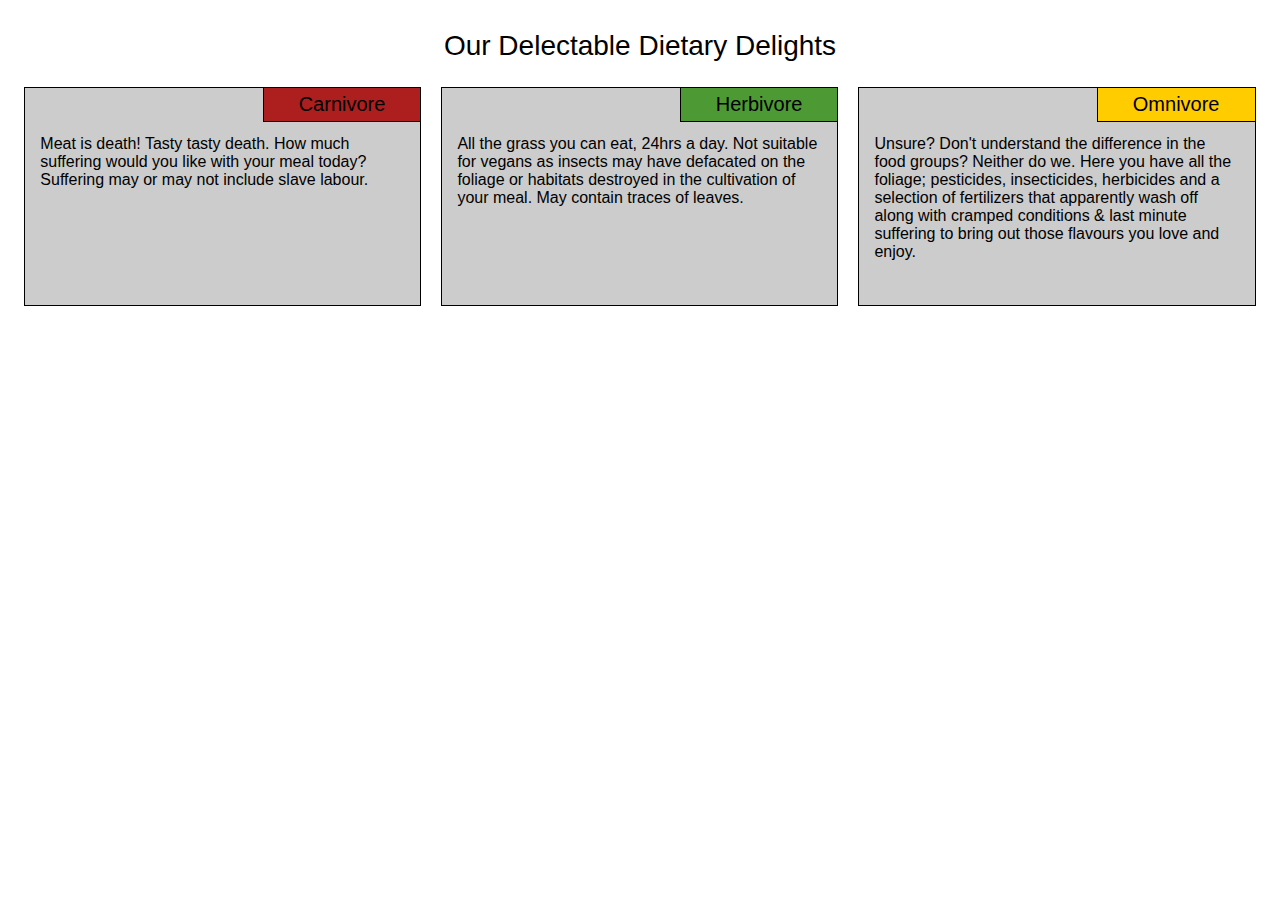
==== index.html @ 8ee2c5a1 "Assignment Complete!" ====
<!doctype html>
<html lang="en">
<head>
	<title>Our Coursera Web Dev While You Wait Menu!</title>
    <meta charset="utf-8">
    <meta name="viewport" content="width=device-width, initial-scale=1">
    <link rel="stylesheet" href="css/style.css">
 </head>
<body>
	<div id="heading">Our Delectable Dietary Delights</div>
	<div id="menu-container">
		<div class="col-lg-4 col-md-6 col-sm-12">
		  	<section id="carnivore" class="menu-item">
				<div class="menu-title">Carnivore</div>
				<div class="menu-text"><p>Meat is death! Tasty tasty death. How much suffering would you like with your meal today? Suffering may or may not include slave labour.</p></div>	
			</section>
		</div>
		<div class="col-lg-4 col-md-6 col-sm-12">
			<section id="herbivore" class="menu-item">
				<div class="menu-title">Herbivore</div>
				<div class="menu-text"><p>All the grass you can eat, 24hrs a day. Not suitable for vegans as insects may have defacated on the foliage or habitats destroyed in the cultivation of your meal. May contain traces of leaves.</p></div>
			</section>
		</div>				
		<div class="col-lg-4 col-md-12 col-sm-12">
			<section id="omnivore" class="menu-item">
				<div class="menu-title">Omnivore</div>
				<div class="menu-text"><p>Unsure? Don't understand the difference in the food groups? Neither do we. Here you have all the foliage; pesticides, insecticides, herbicides and a selection of fertilizers that apparently wash off along with cramped conditions &amp; last minute suffering to bring out those flavours you love and enjoy.</p></div>
			</section>	
		</div>
	</div>
</body>
</html>
---- css/style.css ----
* {
	box-sizing: border-box;
	font-family: Arial, Helvetica, sans-serif;
}
#heading {
	font-size: 1.75em;	
	text-align: center;
	margin: 30px 0 15px 0;
}
#menu-container {
  width: 99%;
  margin-left: auto;
  margin-right: auto;
}
.menu-title {
	border: 1px solid;
	position: absolute;
	right: -1px;
	top: -1px;
	font-size: 1.25em;
	padding: 5px 35px;
}
.menu-item {
	border: 1px solid;
	position: relative;
	padding: 27px 15px 0px 15px;
	background: #CCC;
	margin: 10px 10px;
}
#carnivore .menu-title {
	background: #ad1f1f;
}
#omnivore .menu-title {
	background: #ffcc00;
}
#herbivore .menu-title {
	background: #4d9933;
}

/********** Large devices **********/
@media (min-width: 992px) {
.menu-text {
	margin-top: 20px;
	height: 170px;
}
  .col-lg-1, .col-lg-2, .col-lg-3, .col-lg-4, .col-lg-5, .col-lg-6, .col-lg-7, .col-lg-8, .col-lg-9, .col-lg-10, .col-lg-11, .col-lg-12 {
    float: left;
  }
  .col-lg-1 {
    width: 8.33%;
  }
  .col-lg-2 {
    width: 16.66%;
  }
  .col-lg-3 {
    width: 25%;
  }
  .col-lg-4 {
    width: 33.33%;
  }
  .col-lg-5 {
    width: 41.66%;
  }
  .col-lg-6 {
    width: 50%;
  }
  .col-lg-7 {
    width: 58.33%;
  }
  .col-lg-8 {
    width: 66.66%;
  }
  .col-lg-9 {
    width: 74.99%;
  }
  .col-lg-10 {
    width: 83.33%;
  }
  .col-lg-11 {
    width: 91.66%;
  }
  .col-lg-12 {
    width: 100%;
  }
}

/********** Medium devices **********/
@media (min-width: 768px) and (max-width: 991px) {
.menu-text {
	margin-top: 20px;
	height: 120px;
}
  .col-md-1, .col-md-2, .col-md-3, .col-md-4, .col-md-5, .col-md-6, .col-md-7, .col-md-8, .col-md-9, .col-md-10, .col-md-11, .col-md-12 {
    float: left;
  }
  .col-md-1 {
    width: 8.33%;
  }
  .col-md-2 {
    width: 16.66%;
  }
  .col-md-3 {
    width: 25%;
  }
  .col-md-4 {
    width: 33.33%;
  }
  .col-md-5 {
    width: 41.66%;
  }
  .col-md-6 {
    width: 50%;
  }
  .col-md-7 {
    width: 58.33%;
  }
  .col-md-8 {
    width: 66.66%;
  }
  .col-md-9 {
    width: 74.99%;
  }
  .col-md-10 {
    width: 83.33%;
  }
  .col-md-11 {
    width: 91.66%;
  }
  .col-md-12 {
    width: 100%;
  }
}

/********** Small devices **********/
@media (max-width: 767px) {
.menu-text {
	margin-top: 20px;
}	
  #menu-container {
    width: 80%;
  }
  .col-sm-1, .col-sm-2, .col-sm-3, .col-sm-4, .col-sm-5, .col-sm-6, .col-sm-7, .col-sm-8, .col-sm-9, .col-sm-10, .col-sm-11, .col-sm-12 {
    float: left;
  }
  .col-sm-1 {
    width: 8.33%;
  }
  .col-sm-2 {
    width: 16.66%;
  }
  .col-sm-3 {
    width: 25%;
  }
  .col-sm-4 {
    width: 33.33%;
  }
  .col-sm-5 {
    width: 41.66%;
  }
  .col-sm-6 {
    width: 50%;
  }
  .col-sm-7 {
    width: 58.33%;
  }
  .col-sm-8 {
    width: 66.66%;
  }
  .col-sm-9 {
    width: 74.99%;
  }
  .col-sm-10 {
    width: 83.33%;
  }
  .col-sm-11 {
    width: 91.66%;
  }
  .col-sm-12 {
    width: 100%;
  }
}
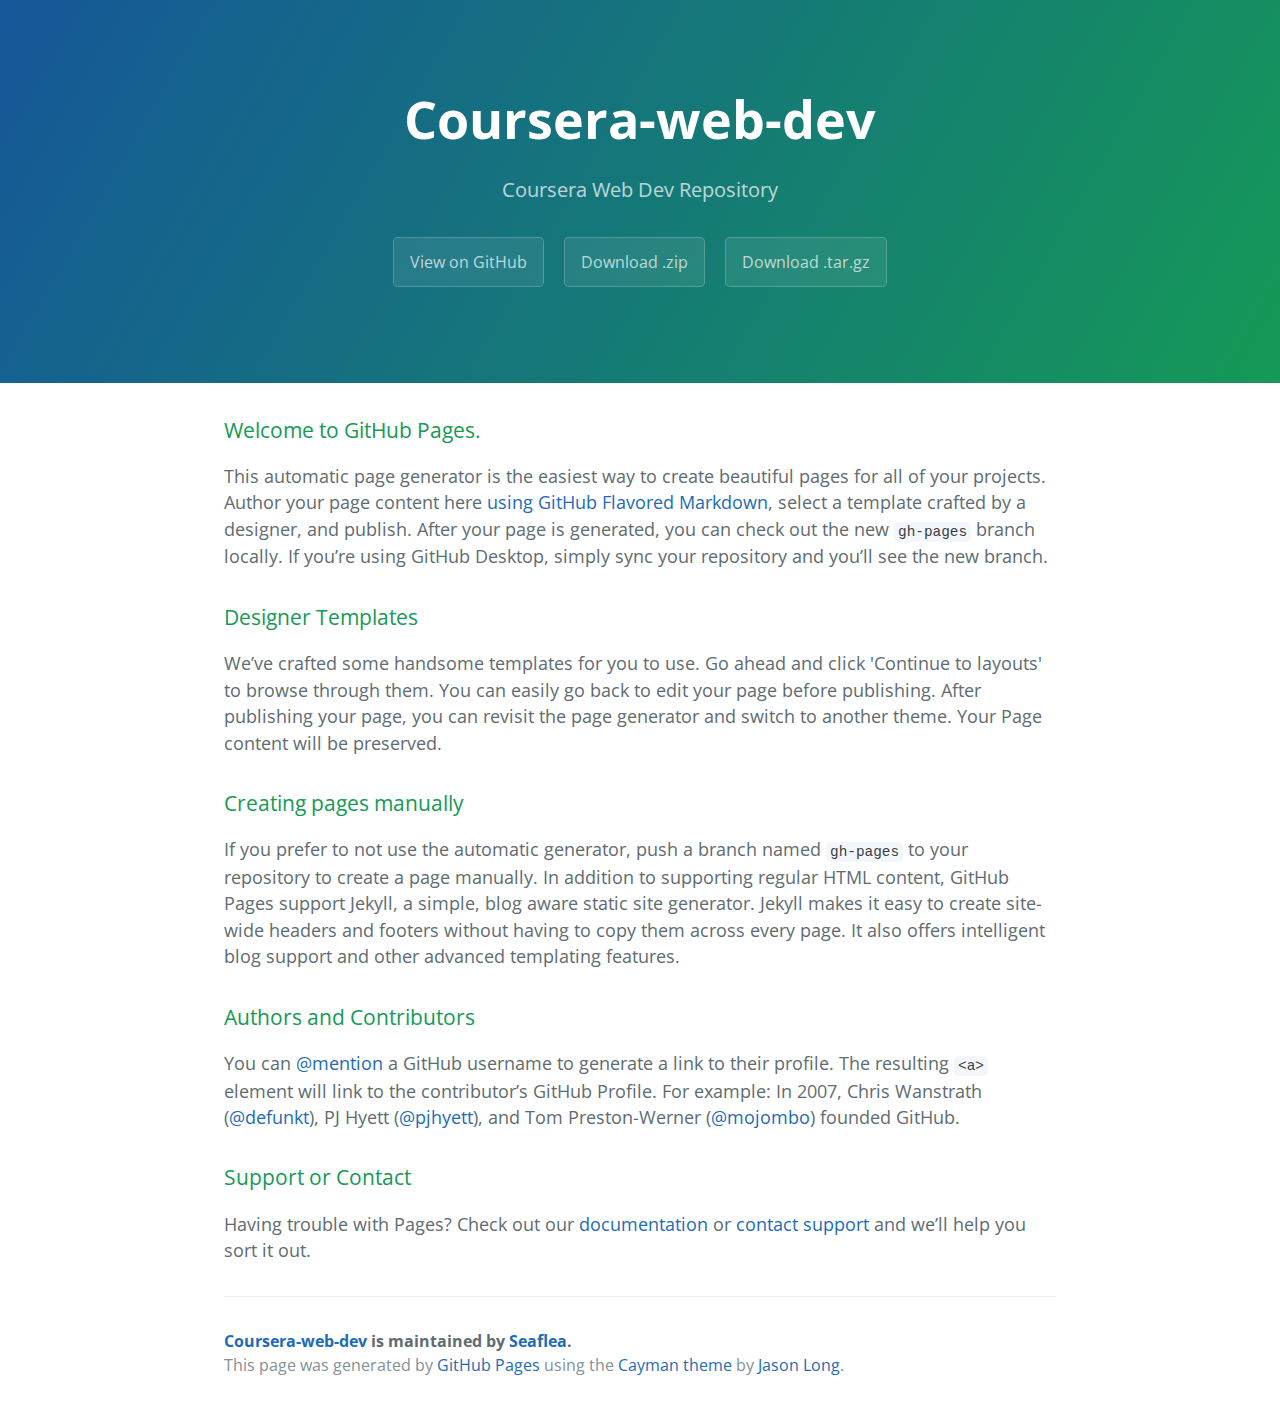
==== commit 5f75eab9: "Create gh-pages branch via GitHub" ====
--- a/index.html
+++ b/index.html
@@ -1,32 +1,57 @@
-<!doctype html>
-<html lang="en">
-<head>
-	<title>Our Coursera Web Dev While You Wait Menu!</title>
-    <meta charset="utf-8">
+<!DOCTYPE html>
+<html lang="en-us">
+  <head>
+    <meta charset="UTF-8">
+    <title>Coursera-web-dev by Seaflea</title>
     <meta name="viewport" content="width=device-width, initial-scale=1">
-    <link rel="stylesheet" href="css/style.css">
- </head>
-<body>
-	<div id="heading">Our Delectable Dietary Delights</div>
-	<div id="menu-container">
-		<div class="col-lg-4 col-md-6 col-sm-12">
-		  	<section id="carnivore" class="menu-item">
-				<div class="menu-title">Carnivore</div>
-				<div class="menu-text"><p>Meat is death! Tasty tasty death. How much suffering would you like with your meal today? Suffering may or may not include slave labour.</p></div>	
-			</section>
-		</div>
-		<div class="col-lg-4 col-md-6 col-sm-12">
-			<section id="herbivore" class="menu-item">
-				<div class="menu-title">Herbivore</div>
-				<div class="menu-text"><p>All the grass you can eat, 24hrs a day. Not suitable for vegans as insects may have defacated on the foliage or habitats destroyed in the cultivation of your meal. May contain traces of leaves.</p></div>
-			</section>
-		</div>				
-		<div class="col-lg-4 col-md-12 col-sm-12">
-			<section id="omnivore" class="menu-item">
-				<div class="menu-title">Omnivore</div>
-				<div class="menu-text"><p>Unsure? Don't understand the difference in the food groups? Neither do we. Here you have all the foliage; pesticides, insecticides, herbicides and a selection of fertilizers that apparently wash off along with cramped conditions &amp; last minute suffering to bring out those flavours you love and enjoy.</p></div>
-			</section>	
-		</div>
-	</div>
-</body>
-</html>+    <link rel="stylesheet" type="text/css" href="stylesheets/normalize.css" media="screen">
+    <link href='https://fonts.googleapis.com/css?family=Open+Sans:400,700' rel='stylesheet' type='text/css'>
+    <link rel="stylesheet" type="text/css" href="stylesheets/stylesheet.css" media="screen">
+    <link rel="stylesheet" type="text/css" href="stylesheets/github-light.css" media="screen">
+  </head>
+  <body>
+    <section class="page-header">
+      <h1 class="project-name">Coursera-web-dev</h1>
+      <h2 class="project-tagline">Coursera Web Dev Repository</h2>
+      <a href="https://github.com/Seaflea/coursera-web-dev" class="btn">View on GitHub</a>
+      <a href="https://github.com/Seaflea/coursera-web-dev/zipball/master" class="btn">Download .zip</a>
+      <a href="https://github.com/Seaflea/coursera-web-dev/tarball/master" class="btn">Download .tar.gz</a>
+    </section>
+
+    <section class="main-content">
+      <h3>
+<a id="welcome-to-github-pages" class="anchor" href="#welcome-to-github-pages" aria-hidden="true"><span aria-hidden="true" class="octicon octicon-link"></span></a>Welcome to GitHub Pages.</h3>
+
+<p>This automatic page generator is the easiest way to create beautiful pages for all of your projects. Author your page content here <a href="https://guides.github.com/features/mastering-markdown/">using GitHub Flavored Markdown</a>, select a template crafted by a designer, and publish. After your page is generated, you can check out the new <code>gh-pages</code> branch locally. If you’re using GitHub Desktop, simply sync your repository and you’ll see the new branch.</p>
+
+<h3>
+<a id="designer-templates" class="anchor" href="#designer-templates" aria-hidden="true"><span aria-hidden="true" class="octicon octicon-link"></span></a>Designer Templates</h3>
+
+<p>We’ve crafted some handsome templates for you to use. Go ahead and click 'Continue to layouts' to browse through them. You can easily go back to edit your page before publishing. After publishing your page, you can revisit the page generator and switch to another theme. Your Page content will be preserved.</p>
+
+<h3>
+<a id="creating-pages-manually" class="anchor" href="#creating-pages-manually" aria-hidden="true"><span aria-hidden="true" class="octicon octicon-link"></span></a>Creating pages manually</h3>
+
+<p>If you prefer to not use the automatic generator, push a branch named <code>gh-pages</code> to your repository to create a page manually. In addition to supporting regular HTML content, GitHub Pages support Jekyll, a simple, blog aware static site generator. Jekyll makes it easy to create site-wide headers and footers without having to copy them across every page. It also offers intelligent blog support and other advanced templating features.</p>
+
+<h3>
+<a id="authors-and-contributors" class="anchor" href="#authors-and-contributors" aria-hidden="true"><span aria-hidden="true" class="octicon octicon-link"></span></a>Authors and Contributors</h3>
+
+<p>You can <a href="https://help.github.com/articles/basic-writing-and-formatting-syntax/#mentioning-users-and-teams" class="user-mention">@mention</a> a GitHub username to generate a link to their profile. The resulting <code>&lt;a&gt;</code> element will link to the contributor’s GitHub Profile. For example: In 2007, Chris Wanstrath (<a href="https://github.com/defunkt" class="user-mention">@defunkt</a>), PJ Hyett (<a href="https://github.com/pjhyett" class="user-mention">@pjhyett</a>), and Tom Preston-Werner (<a href="https://github.com/mojombo" class="user-mention">@mojombo</a>) founded GitHub.</p>
+
+<h3>
+<a id="support-or-contact" class="anchor" href="#support-or-contact" aria-hidden="true"><span aria-hidden="true" class="octicon octicon-link"></span></a>Support or Contact</h3>
+
+<p>Having trouble with Pages? Check out our <a href="https://help.github.com/pages">documentation</a> or <a href="https://github.com/contact">contact support</a> and we’ll help you sort it out.</p>
+
+      <footer class="site-footer">
+        <span class="site-footer-owner"><a href="https://github.com/Seaflea/coursera-web-dev">Coursera-web-dev</a> is maintained by <a href="https://github.com/Seaflea">Seaflea</a>.</span>
+
+        <span class="site-footer-credits">This page was generated by <a href="https://pages.github.com">GitHub Pages</a> using the <a href="https://github.com/jasonlong/cayman-theme">Cayman theme</a> by <a href="https://twitter.com/jasonlong">Jason Long</a>.</span>
+      </footer>
+
+    </section>
+
+  
+  </body>
+</html>
--- a/stylesheets/stylesheet.css
+++ b/stylesheets/stylesheet.css
@@ -0,0 +1,245 @@
+* {
+  box-sizing: border-box; }
+
+body {
+  padding: 0;
+  margin: 0;
+  font-family: "Open Sans", "Helvetica Neue", Helvetica, Arial, sans-serif;
+  font-size: 16px;
+  line-height: 1.5;
+  color: #606c71; }
+
+a {
+  color: #1e6bb8;
+  text-decoration: none; }
+  a:hover {
+    text-decoration: underline; }
+
+.btn {
+  display: inline-block;
+  margin-bottom: 1rem;
+  color: rgba(255, 255, 255, 0.7);
+  background-color: rgba(255, 255, 255, 0.08);
+  border-color: rgba(255, 255, 255, 0.2);
+  border-style: solid;
+  border-width: 1px;
+  border-radius: 0.3rem;
+  transition: color 0.2s, background-color 0.2s, border-color 0.2s; }
+  .btn + .btn {
+    margin-left: 1rem; }
+
+.btn:hover {
+  color: rgba(255, 255, 255, 0.8);
+  text-decoration: none;
+  background-color: rgba(255, 255, 255, 0.2);
+  border-color: rgba(255, 255, 255, 0.3); }
+
+@media screen and (min-width: 64em) {
+  .btn {
+    padding: 0.75rem 1rem; } }
+
+@media screen and (min-width: 42em) and (max-width: 64em) {
+  .btn {
+    padding: 0.6rem 0.9rem;
+    font-size: 0.9rem; } }
+
+@media screen and (max-width: 42em) {
+  .btn {
+    display: block;
+    width: 100%;
+    padding: 0.75rem;
+    font-size: 0.9rem; }
+    .btn + .btn {
+      margin-top: 1rem;
+      margin-left: 0; } }
+
+.page-header {
+  color: #fff;
+  text-align: center;
+  background-color: #159957;
+  background-image: linear-gradient(120deg, #155799, #159957); }
+
+@media screen and (min-width: 64em) {
+  .page-header {
+    padding: 5rem 6rem; } }
+
+@media screen and (min-width: 42em) and (max-width: 64em) {
+  .page-header {
+    padding: 3rem 4rem; } }
+
+@media screen and (max-width: 42em) {
+  .page-header {
+    padding: 2rem 1rem; } }
+
+.project-name {
+  margin-top: 0;
+  margin-bottom: 0.1rem; }
+
+@media screen and (min-width: 64em) {
+  .project-name {
+    font-size: 3.25rem; } }
+
+@media screen and (min-width: 42em) and (max-width: 64em) {
+  .project-name {
+    font-size: 2.25rem; } }
+
+@media screen and (max-width: 42em) {
+  .project-name {
+    font-size: 1.75rem; } }
+
+.project-tagline {
+  margin-bottom: 2rem;
+  font-weight: normal;
+  opacity: 0.7; }
+
+@media screen and (min-width: 64em) {
+  .project-tagline {
+    font-size: 1.25rem; } }
+
+@media screen and (min-width: 42em) and (max-width: 64em) {
+  .project-tagline {
+    font-size: 1.15rem; } }
+
+@media screen and (max-width: 42em) {
+  .project-tagline {
+    font-size: 1rem; } }
+
+.main-content :first-child {
+  margin-top: 0; }
+.main-content img {
+  max-width: 100%; }
+.main-content h1, .main-content h2, .main-content h3, .main-content h4, .main-content h5, .main-content h6 {
+  margin-top: 2rem;
+  margin-bottom: 1rem;
+  font-weight: normal;
+  color: #159957; }
+.main-content p {
+  margin-bottom: 1em; }
+.main-content code {
+  padding: 2px 4px;
+  font-family: Consolas, "Liberation Mono", Menlo, Courier, monospace;
+  font-size: 0.9rem;
+  color: #383e41;
+  background-color: #f3f6fa;
+  border-radius: 0.3rem; }
+.main-content pre {
+  padding: 0.8rem;
+  margin-top: 0;
+  margin-bottom: 1rem;
+  font: 1rem Consolas, "Liberation Mono", Menlo, Courier, monospace;
+  color: #567482;
+  word-wrap: normal;
+  background-color: #f3f6fa;
+  border: solid 1px #dce6f0;
+  border-radius: 0.3rem; }
+  .main-content pre > code {
+    padding: 0;
+    margin: 0;
+    font-size: 0.9rem;
+    color: #567482;
+    word-break: normal;
+    white-space: pre;
+    background: transparent;
+    border: 0; }
+.main-content .highlight {
+  margin-bottom: 1rem; }
+  .main-content .highlight pre {
+    margin-bottom: 0;
+    word-break: normal; }
+.main-content .highlight pre, .main-content pre {
+  padding: 0.8rem;
+  overflow: auto;
+  font-size: 0.9rem;
+  line-height: 1.45;
+  border-radius: 0.3rem; }
+.main-content pre code, .main-content pre tt {
+  display: inline;
+  max-width: initial;
+  padding: 0;
+  margin: 0;
+  overflow: initial;
+  line-height: inherit;
+  word-wrap: normal;
+  background-color: transparent;
+  border: 0; }
+  .main-content pre code:before, .main-content pre code:after, .main-content pre tt:before, .main-content pre tt:after {
+    content: normal; }
+.main-content ul, .main-content ol {
+  margin-top: 0; }
+.main-content blockquote {
+  padding: 0 1rem;
+  margin-left: 0;
+  color: #819198;
+  border-left: 0.3rem solid #dce6f0; }
+  .main-content blockquote > :first-child {
+    margin-top: 0; }
+  .main-content blockquote > :last-child {
+    margin-bottom: 0; }
+.main-content table {
+  display: block;
+  width: 100%;
+  overflow: auto;
+  word-break: normal;
+  word-break: keep-all; }
+  .main-content table th {
+    font-weight: bold; }
+  .main-content table th, .main-content table td {
+    padding: 0.5rem 1rem;
+    border: 1px solid #e9ebec; }
+.main-content dl {
+  padding: 0; }
+  .main-content dl dt {
+    padding: 0;
+    margin-top: 1rem;
+    font-size: 1rem;
+    font-weight: bold; }
+  .main-content dl dd {
+    padding: 0;
+    margin-bottom: 1rem; }
+.main-content hr {
+  height: 2px;
+  padding: 0;
+  margin: 1rem 0;
+  background-color: #eff0f1;
+  border: 0; }
+
+@media screen and (min-width: 64em) {
+  .main-content {
+    max-width: 64rem;
+    padding: 2rem 6rem;
+    margin: 0 auto;
+    font-size: 1.1rem; } }
+
+@media screen and (min-width: 42em) and (max-width: 64em) {
+  .main-content {
+    padding: 2rem 4rem;
+    font-size: 1.1rem; } }
+
+@media screen and (max-width: 42em) {
+  .main-content {
+    padding: 2rem 1rem;
+    font-size: 1rem; } }
+
+.site-footer {
+  padding-top: 2rem;
+  margin-top: 2rem;
+  border-top: solid 1px #eff0f1; }
+
+.site-footer-owner {
+  display: block;
+  font-weight: bold; }
+
+.site-footer-credits {
+  color: #819198; }
+
+@media screen and (min-width: 64em) {
+  .site-footer {
+    font-size: 1rem; } }
+
+@media screen and (min-width: 42em) and (max-width: 64em) {
+  .site-footer {
+    font-size: 1rem; } }
+
+@media screen and (max-width: 42em) {
+  .site-footer {
+    font-size: 0.9rem; } }
--- a/stylesheets/github-light.css
+++ b/stylesheets/github-light.css
@@ -0,0 +1,124 @@
+/*
+The MIT License (MIT)
+
+Copyright (c) 2016 GitHub, Inc.
+
+Permission is hereby granted, free of charge, to any person obtaining a copy
+of this software and associated documentation files (the "Software"), to deal
+in the Software without restriction, including without limitation the rights
+to use, copy, modify, merge, publish, distribute, sublicense, and/or sell
+copies of the Software, and to permit persons to whom the Software is
+furnished to do so, subject to the following conditions:
+
+The above copyright notice and this permission notice shall be included in all
+copies or substantial portions of the Software.
+
+THE SOFTWARE IS PROVIDED "AS IS", WITHOUT WARRANTY OF ANY KIND, EXPRESS OR
+IMPLIED, INCLUDING BUT NOT LIMITED TO THE WARRANTIES OF MERCHANTABILITY,
+FITNESS FOR A PARTICULAR PURPOSE AND NONINFRINGEMENT. IN NO EVENT SHALL THE
+AUTHORS OR COPYRIGHT HOLDERS BE LIABLE FOR ANY CLAIM, DAMAGES OR OTHER
+LIABILITY, WHETHER IN AN ACTION OF CONTRACT, TORT OR OTHERWISE, ARISING FROM,
+OUT OF OR IN CONNECTION WITH THE SOFTWARE OR THE USE OR OTHER DEALINGS IN THE
+SOFTWARE.
+
+*/
+
+.pl-c /* comment */ {
+  color: #969896;
+}
+
+.pl-c1 /* constant, variable.other.constant, support, meta.property-name, support.constant, support.variable, meta.module-reference, markup.raw, meta.diff.header */,
+.pl-s .pl-v /* string variable */ {
+  color: #0086b3;
+}
+
+.pl-e /* entity */,
+.pl-en /* entity.name */ {
+  color: #795da3;
+}
+
+.pl-smi /* variable.parameter.function, storage.modifier.package, storage.modifier.import, storage.type.java, variable.other */,
+.pl-s .pl-s1 /* string source */ {
+  color: #333;
+}
+
+.pl-ent /* entity.name.tag */ {
+  color: #63a35c;
+}
+
+.pl-k /* keyword, storage, storage.type */ {
+  color: #a71d5d;
+}
+
+.pl-s /* string */,
+.pl-pds /* punctuation.definition.string, string.regexp.character-class */,
+.pl-s .pl-pse .pl-s1 /* string punctuation.section.embedded source */,
+.pl-sr /* string.regexp */,
+.pl-sr .pl-cce /* string.regexp constant.character.escape */,
+.pl-sr .pl-sre /* string.regexp source.ruby.embedded */,
+.pl-sr .pl-sra /* string.regexp string.regexp.arbitrary-repitition */ {
+  color: #183691;
+}
+
+.pl-v /* variable */ {
+  color: #ed6a43;
+}
+
+.pl-id /* invalid.deprecated */ {
+  color: #b52a1d;
+}
+
+.pl-ii /* invalid.illegal */ {
+  color: #f8f8f8;
+  background-color: #b52a1d;
+}
+
+.pl-sr .pl-cce /* string.regexp constant.character.escape */ {
+  font-weight: bold;
+  color: #63a35c;
+}
+
+.pl-ml /* markup.list */ {
+  color: #693a17;
+}
+
+.pl-mh /* markup.heading */,
+.pl-mh .pl-en /* markup.heading entity.name */,
+.pl-ms /* meta.separator */ {
+  font-weight: bold;
+  color: #1d3e81;
+}
+
+.pl-mq /* markup.quote */ {
+  color: #008080;
+}
+
+.pl-mi /* markup.italic */ {
+  font-style: italic;
+  color: #333;
+}
+
+.pl-mb /* markup.bold */ {
+  font-weight: bold;
+  color: #333;
+}
+
+.pl-md /* markup.deleted, meta.diff.header.from-file */ {
+  color: #bd2c00;
+  background-color: #ffecec;
+}
+
+.pl-mi1 /* markup.inserted, meta.diff.header.to-file */ {
+  color: #55a532;
+  background-color: #eaffea;
+}
+
+.pl-mdr /* meta.diff.range */ {
+  font-weight: bold;
+  color: #795da3;
+}
+
+.pl-mo /* meta.output */ {
+  color: #1d3e81;
+}
+
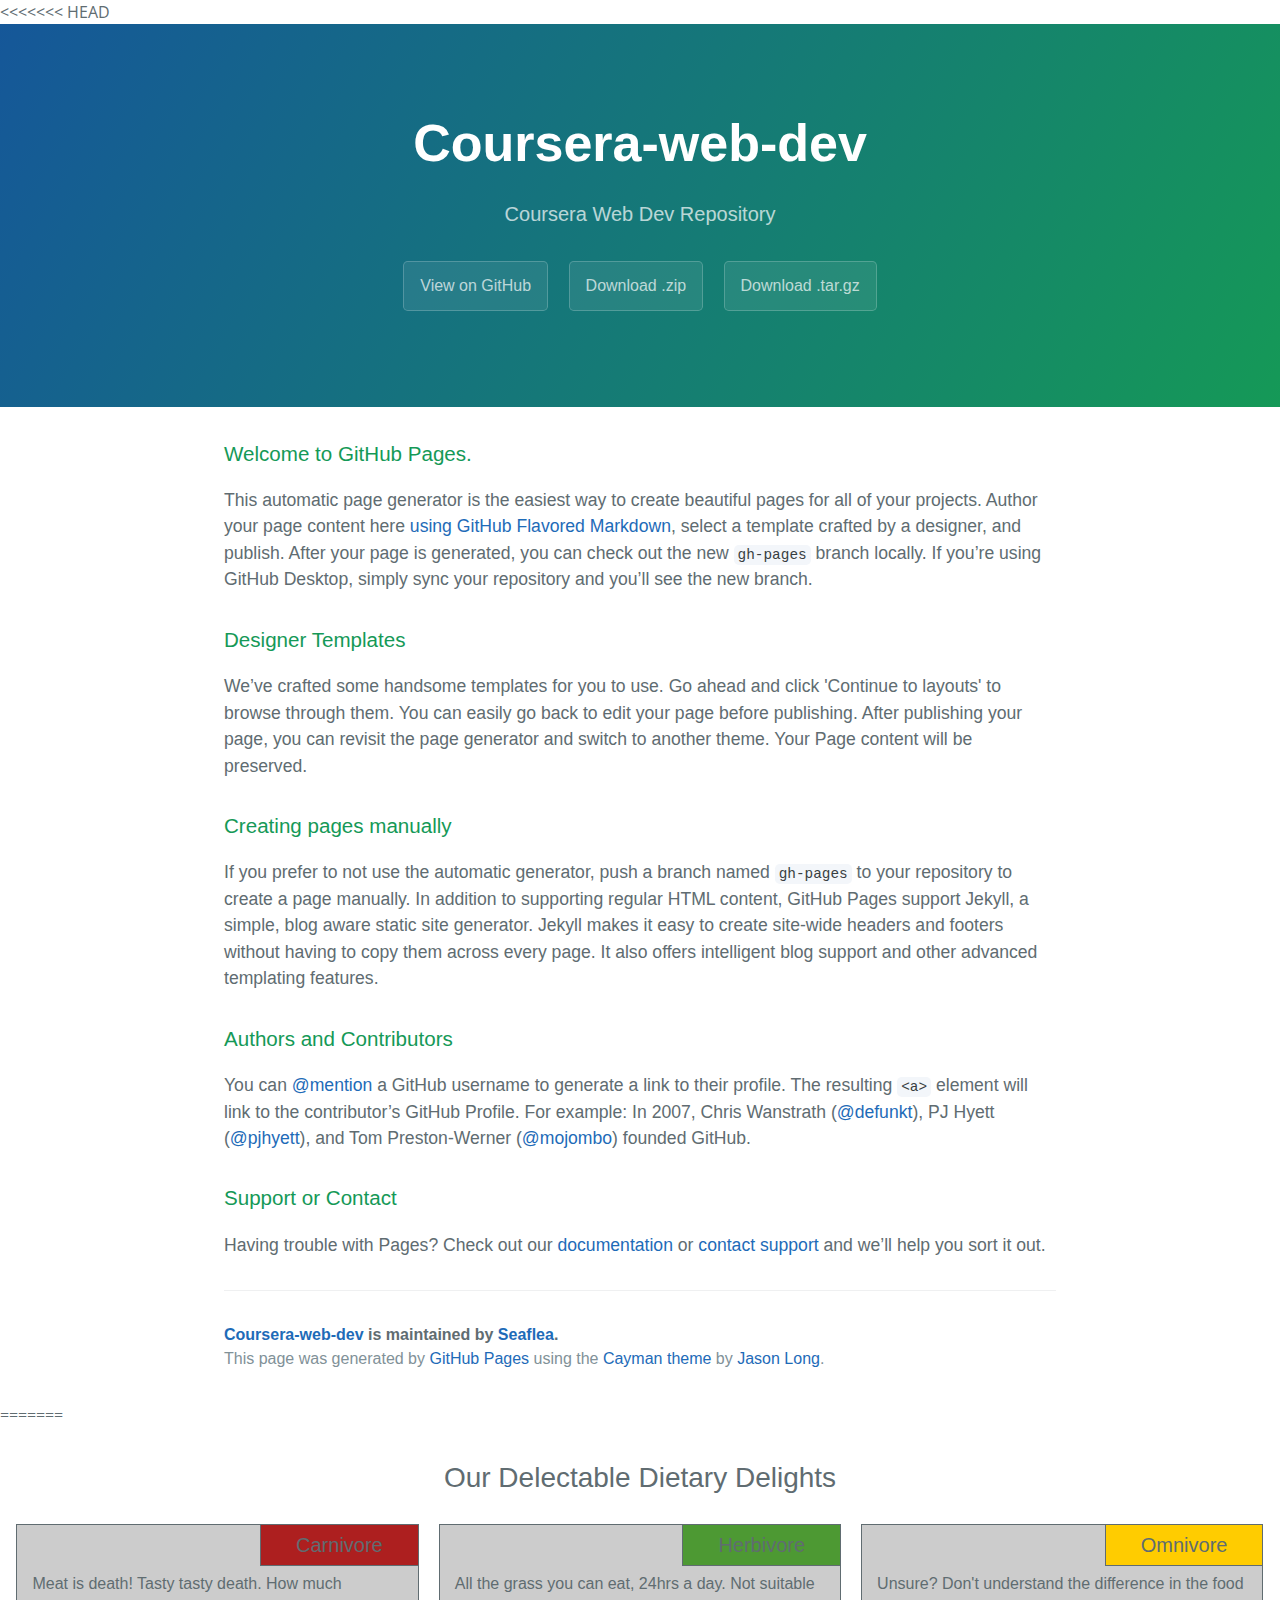
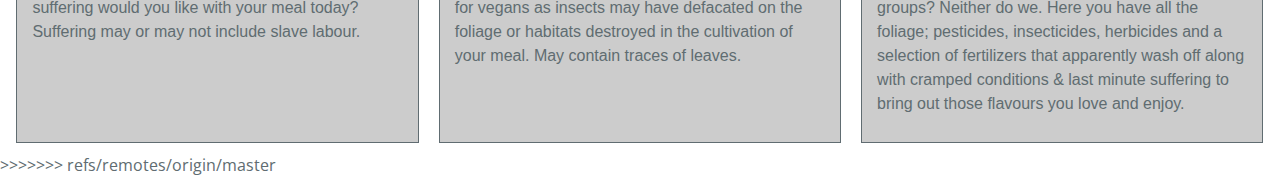
==== commit 6405fb2d: "Merge remote-tracking branch 'refs/remotes/origin/master' into gh-pages" ====
--- a/index.html
+++ b/index.html
@@ -1,3 +1,4 @@
+<<<<<<< HEAD
 <!DOCTYPE html>
 <html lang="en-us">
   <head>
@@ -55,3 +56,37 @@
   
   </body>
 </html>
+=======
+<!doctype html>
+<html lang="en">
+<head>
+	<title>Our Coursera Web Dev While You Wait Menu!</title>
+    <meta charset="utf-8">
+    <meta name="viewport" content="width=device-width, initial-scale=1">
+    <link rel="stylesheet" href="css/style.css">
+ </head>
+<body>
+	<div id="heading">Our Delectable Dietary Delights</div>
+	<div id="menu-container">
+		<div class="col-lg-4 col-md-6 col-sm-12">
+		  	<section id="carnivore" class="menu-item">
+				<div class="menu-title">Carnivore</div>
+				<div class="menu-text"><p>Meat is death! Tasty tasty death. How much suffering would you like with your meal today? Suffering may or may not include slave labour.</p></div>	
+			</section>
+		</div>
+		<div class="col-lg-4 col-md-6 col-sm-12">
+			<section id="herbivore" class="menu-item">
+				<div class="menu-title">Herbivore</div>
+				<div class="menu-text"><p>All the grass you can eat, 24hrs a day. Not suitable for vegans as insects may have defacated on the foliage or habitats destroyed in the cultivation of your meal. May contain traces of leaves.</p></div>
+			</section>
+		</div>				
+		<div class="col-lg-4 col-md-12 col-sm-12">
+			<section id="omnivore" class="menu-item">
+				<div class="menu-title">Omnivore</div>
+				<div class="menu-text"><p>Unsure? Don't understand the difference in the food groups? Neither do we. Here you have all the foliage; pesticides, insecticides, herbicides and a selection of fertilizers that apparently wash off along with cramped conditions &amp; last minute suffering to bring out those flavours you love and enjoy.</p></div>
+			</section>	
+		</div>
+	</div>
+</body>
+</html>
+>>>>>>> refs/remotes/origin/master
--- a/css/style.css
+++ b/css/style.css
@@ -0,0 +1,81 @@
+* {
+	box-sizing: border-box;
+	font-family: Arial, Helvetica, sans-serif;
+}
+#heading {
+	font-size: 1.75em;	
+	text-align: center;
+	margin: 30px 0 15px 0;
+}
+#menu-container {
+  width: 99%;
+  margin-left: auto;
+  margin-right: auto;
+}
+.menu-title {
+	border: 1px solid;
+	position: absolute;
+	right: -1px;
+	top: -1px;
+	font-size: 1.25em;
+	padding: 5px 35px;
+}
+.menu-item {
+	border: 1px solid;
+	position: relative;
+	padding: 27px 15px 0px 15px;
+	background: #CCC;
+	margin: 10px 10px;
+}
+#carnivore .menu-title {
+	background: #ad1f1f;
+}
+#omnivore .menu-title {
+	background: #ffcc00;
+}
+#herbivore .menu-title {
+	background: #4d9933;
+}
+
+/********** Large devices **********/
+@media (min-width: 992px) {
+  .menu-text {
+	margin-top: 20px;
+	height: 170px;
+  }
+  .col-lg-4{
+    float: left;
+    width: 33.33%;
+  }
+}
+
+/********** Medium devices **********/
+@media (min-width: 768px) and (max-width: 991px) {
+  .menu-text {
+	margin-top: 20px;
+	height: 120px;
+  }
+  .col-md-6, .col-md-12 {
+    float: left;
+  }
+  .col-md-6 {
+    width: 50%;
+  }
+  .col-md-12 {
+    width: 100%;
+  }
+}
+
+/********** Small devices **********/
+@media (max-width: 767px) {
+  .menu-text {
+	margin-top: 20px;
+  }	
+  #menu-container {
+    width: 90%;
+  }
+  .col-sm-12 {
+    float: left;
+    width: 100%;
+  }
+}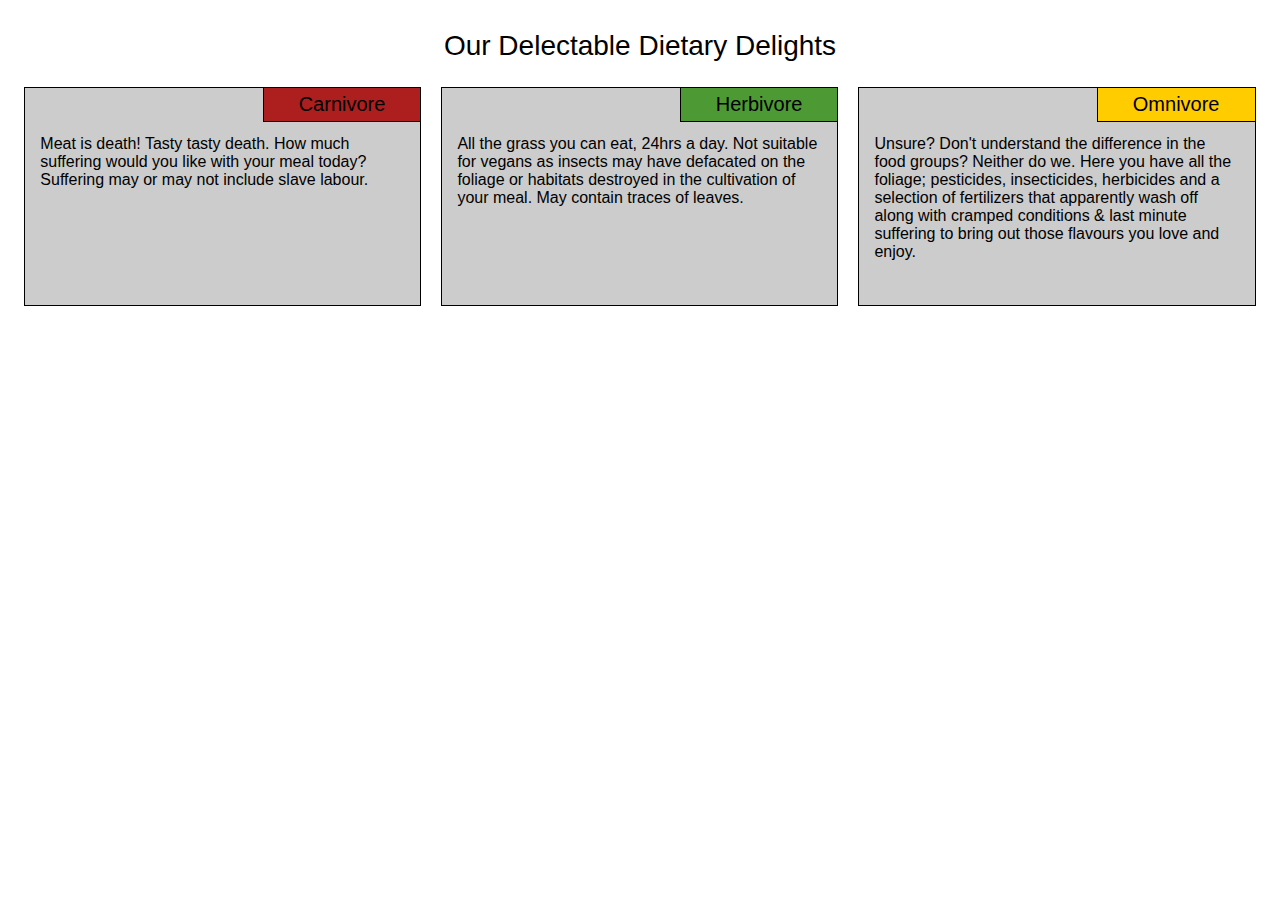
==== commit bd16dab6: "Removing github index.html" ====
--- a/index.html
+++ b/index.html
@@ -1,62 +1,3 @@
-<<<<<<< HEAD
-<!DOCTYPE html>
-<html lang="en-us">
-  <head>
-    <meta charset="UTF-8">
-    <title>Coursera-web-dev by Seaflea</title>
-    <meta name="viewport" content="width=device-width, initial-scale=1">
-    <link rel="stylesheet" type="text/css" href="stylesheets/normalize.css" media="screen">
-    <link href='https://fonts.googleapis.com/css?family=Open+Sans:400,700' rel='stylesheet' type='text/css'>
-    <link rel="stylesheet" type="text/css" href="stylesheets/stylesheet.css" media="screen">
-    <link rel="stylesheet" type="text/css" href="stylesheets/github-light.css" media="screen">
-  </head>
-  <body>
-    <section class="page-header">
-      <h1 class="project-name">Coursera-web-dev</h1>
-      <h2 class="project-tagline">Coursera Web Dev Repository</h2>
-      <a href="https://github.com/Seaflea/coursera-web-dev" class="btn">View on GitHub</a>
-      <a href="https://github.com/Seaflea/coursera-web-dev/zipball/master" class="btn">Download .zip</a>
-      <a href="https://github.com/Seaflea/coursera-web-dev/tarball/master" class="btn">Download .tar.gz</a>
-    </section>
-
-    <section class="main-content">
-      <h3>
-<a id="welcome-to-github-pages" class="anchor" href="#welcome-to-github-pages" aria-hidden="true"><span aria-hidden="true" class="octicon octicon-link"></span></a>Welcome to GitHub Pages.</h3>
-
-<p>This automatic page generator is the easiest way to create beautiful pages for all of your projects. Author your page content here <a href="https://guides.github.com/features/mastering-markdown/">using GitHub Flavored Markdown</a>, select a template crafted by a designer, and publish. After your page is generated, you can check out the new <code>gh-pages</code> branch locally. If you’re using GitHub Desktop, simply sync your repository and you’ll see the new branch.</p>
-
-<h3>
-<a id="designer-templates" class="anchor" href="#designer-templates" aria-hidden="true"><span aria-hidden="true" class="octicon octicon-link"></span></a>Designer Templates</h3>
-
-<p>We’ve crafted some handsome templates for you to use. Go ahead and click 'Continue to layouts' to browse through them. You can easily go back to edit your page before publishing. After publishing your page, you can revisit the page generator and switch to another theme. Your Page content will be preserved.</p>
-
-<h3>
-<a id="creating-pages-manually" class="anchor" href="#creating-pages-manually" aria-hidden="true"><span aria-hidden="true" class="octicon octicon-link"></span></a>Creating pages manually</h3>
-
-<p>If you prefer to not use the automatic generator, push a branch named <code>gh-pages</code> to your repository to create a page manually. In addition to supporting regular HTML content, GitHub Pages support Jekyll, a simple, blog aware static site generator. Jekyll makes it easy to create site-wide headers and footers without having to copy them across every page. It also offers intelligent blog support and other advanced templating features.</p>
-
-<h3>
-<a id="authors-and-contributors" class="anchor" href="#authors-and-contributors" aria-hidden="true"><span aria-hidden="true" class="octicon octicon-link"></span></a>Authors and Contributors</h3>
-
-<p>You can <a href="https://help.github.com/articles/basic-writing-and-formatting-syntax/#mentioning-users-and-teams" class="user-mention">@mention</a> a GitHub username to generate a link to their profile. The resulting <code>&lt;a&gt;</code> element will link to the contributor’s GitHub Profile. For example: In 2007, Chris Wanstrath (<a href="https://github.com/defunkt" class="user-mention">@defunkt</a>), PJ Hyett (<a href="https://github.com/pjhyett" class="user-mention">@pjhyett</a>), and Tom Preston-Werner (<a href="https://github.com/mojombo" class="user-mention">@mojombo</a>) founded GitHub.</p>
-
-<h3>
-<a id="support-or-contact" class="anchor" href="#support-or-contact" aria-hidden="true"><span aria-hidden="true" class="octicon octicon-link"></span></a>Support or Contact</h3>
-
-<p>Having trouble with Pages? Check out our <a href="https://help.github.com/pages">documentation</a> or <a href="https://github.com/contact">contact support</a> and we’ll help you sort it out.</p>
-
-      <footer class="site-footer">
-        <span class="site-footer-owner"><a href="https://github.com/Seaflea/coursera-web-dev">Coursera-web-dev</a> is maintained by <a href="https://github.com/Seaflea">Seaflea</a>.</span>
-
-        <span class="site-footer-credits">This page was generated by <a href="https://pages.github.com">GitHub Pages</a> using the <a href="https://github.com/jasonlong/cayman-theme">Cayman theme</a> by <a href="https://twitter.com/jasonlong">Jason Long</a>.</span>
-      </footer>
-
-    </section>
-
-  
-  </body>
-</html>
-=======
 <!doctype html>
 <html lang="en">
 <head>
@@ -89,4 +30,3 @@
 	</div>
 </body>
 </html>
->>>>>>> refs/remotes/origin/master
